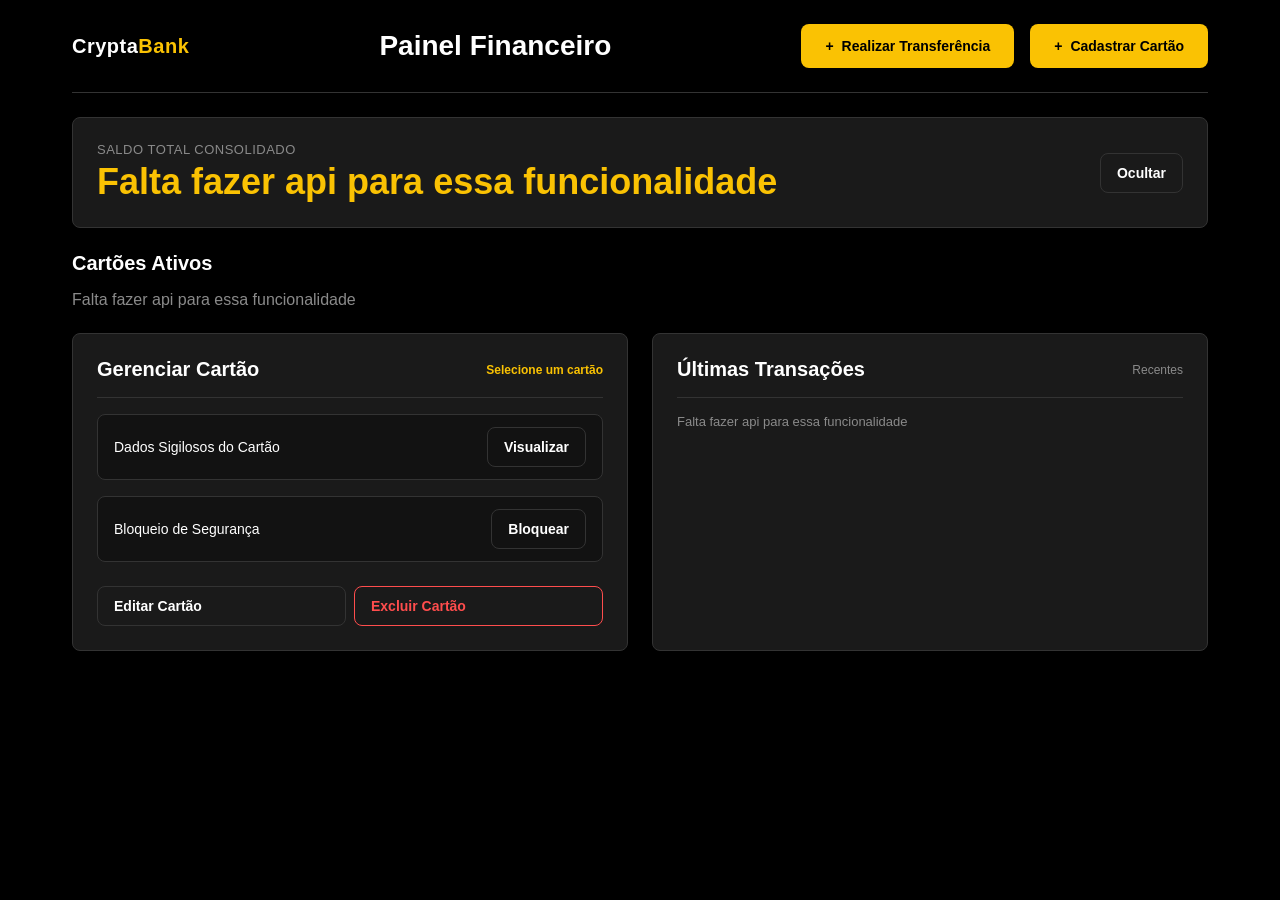
==== web/app/templates/dashboard.html @ 97ea6d3f "updates estruturais" ====
<!DOCTYPE html>
<html lang="pt-BR">
<head>
  <meta charset="UTF-8">
  <meta name="viewport" content="width=device-width, initial-scale=1.0">
  <title>CryptaBank — Painel de Cartões</title>
  <style>
    /* ==========================================================================
        1. COLOR TOKENS & VARIABLES (CryptaBank Design System)
       ========================================================================== */
    :root {
      --solar-gold: #fac203;
      --solar-gold-hover: #e0ac02;
      --obsidian: #000000;
      --ivory-sand: #fff4ec;
      --horizon-blue: #e8f1ff;
      --white: #ffffff;
      
      --gray-900: #1a1a1a;
      --gray-800: #242424;
      --gray-700: #333333;
      --gray-600: #4d4d4d;
      --gray-400: #8a8a8a;
      --input-bg: #121212;

      --font-body: 'Inter', -apple-system, BlinkMacSystemFont, "Segoe UI", Roboto, sans-serif;

      --space-1: 8px;
      --space-2: 16px;
      --space-3: 24px;
      --space-4: 32px;
      --space-5: 40px;

      --radius: 8px;
      --radius-sm: 4px;
      
      --transition: background-color .15s ease, color .15s ease, border-color .15s ease, transform .1s ease;
    }

    /* ==========================================================================
        2. RESET & BASE STYLES
       ========================================================================== */
    * {
      box-sizing: border-box;
      margin: 0;
      padding: 0;
    }

    body {
      background-color: var(--obsidian);
      color: var(--white);
      font-family: var(--font-body);
      -webkit-font-smoothing: antialiased;
      display: flex;
      min-height: 100vh;
      overflow-x: hidden;
      justify-content: center;
    }

    button, input, select {
      font-family: inherit;
    }

    a {
      text-decoration: none;
      color: inherit;
    }

    :focus-visible {
      outline: 2px solid var(--solar-gold);
      outline-offset: 3px;
    }

    /* ==========================================================================
        3. APP LAYOUT
       ========================================================================== */
    .app-container {
      display: flex;
      width: 100%;
      max-width: 1200px;
      min-height: 100vh;
    }

    /* ==========================================================================
        4. MAIN CONTENT AREA
       ========================================================================== */
    .main-content {
      flex: 1;
      padding: var(--space-3) var(--space-4);
      display: flex;
      flex-direction: column;
      gap: var(--space-3);
      width: 100%;
      margin: 0 auto;
    }

    /* Top Bar */
    .top-bar {
      display: flex;
      justify-content: space-between;
      align-items: center;
      flex-wrap: wrap;
      gap: var(--space-2);
      border-bottom: 1px solid var(--gray-700);
      padding-bottom: var(--space-3);
    }

    .brand {
      font-size: 20px;
      font-weight: 700;
      color: var(--white);
      letter-spacing: 0.5px;
    }

    .brand span {
      color: var(--solar-gold);
    }

    .page-title h1 {
      font-size: 28px;
      font-weight: 700;
    }

    .search-actions {
      display: flex;
      align-items: center;
      gap: var(--space-2);
      flex-wrap: wrap;
    }

    /* Primary Button Token */
    .btn-primary {
      background-color: var(--solar-gold);
      color: var(--obsidian);
      border: none;
      border-radius: var(--radius);
      min-height: 44px;
      padding: 0 var(--space-3);
      font-weight: 700;
      font-size: 14px;
      cursor: pointer;
      display: inline-flex;
      align-items: center;
      gap: var(--space-1);
      transition: var(--transition);
    }

    .btn-primary:hover {
      background-color: var(--solar-gold-hover);
    }

    .btn-primary:active {
      transform: translateY(1px);
    }

    .btn-secondary {
      background-color: transparent;
      border: 1px solid var(--gray-700);
      color: var(--white);
      border-radius: var(--radius);
      min-height: 40px;
      padding: 0 var(--space-2);
      font-size: 14px;
      font-weight: 600;
      cursor: pointer;
      transition: var(--transition);
      display: inline-flex;
      align-items: center;
      gap: var(--space-1);
    }

    .btn-secondary:hover {
      border-color: var(--solar-gold);
      color: var(--solar-gold);
    }

    /* Total Balance Banner */
    .balance-banner {
      background-color: var(--gray-900);
      border: 1px solid var(--gray-700);
      border-radius: var(--radius);
      padding: var(--space-3);
      display: flex;
      justify-content: space-between;
      align-items: center;
    }

    .balance-label {
      color: var(--gray-400);
      font-size: 13px;
      text-transform: uppercase;
      letter-spacing: 0.5px;
      margin-bottom: 4px;
    }

    .balance-amount {
      font-size: 36px;
      font-weight: 700;
      color: var(--solar-gold);
    }

    /* ==========================================================================
        5. CARDS GRID
       ========================================================================== */
    .cards-section-header {
      display: flex;
      justify-content: space-between;
      align-items: center;
    }

    .section-title {
      font-size: 20px;
      font-weight: 600;
    }

    .cards-grid {
      display: grid;
      grid-template-columns: repeat(auto-fill, minmax(280px, 1fr));
      gap: var(--space-2);
    }

    .bank-card {
      background: linear-gradient(135deg, #242424 0%, #121212 100%);
      border: 1px solid var(--gray-700);
      border-radius: var(--radius);
      padding: var(--space-3);
      height: 170px;
      display: flex;
      flex-direction: column;
      justify-content: space-between;
      cursor: pointer;
      position: relative;
      transition: var(--transition);
    }

    .bank-card:hover {
      border-color: var(--solar-gold);
      transform: translateY(-2px);
    }

    .bank-card.active-card {
      border: 2px solid var(--solar-gold);
      background: linear-gradient(135deg, #2a2410 0%, #1a1a1a 100%);
    }

    .card-top {
      display: flex;
      justify-content: space-between;
      align-items: center;
    }

    .card-brand {
      font-weight: 800;
      font-style: italic;
      font-size: 18px;
      letter-spacing: 1px;
    }

    .card-chip {
      width: 32px;
      height: 24px;
      background-color: var(--solar-gold);
      border-radius: 4px;
      opacity: 0.8;
    }

    .card-number {
      font-size: 16px;
      letter-spacing: 2px;
      font-family: monospace;
      color: var(--ivory-sand);
    }

    .card-bottom {
      display: flex;
      justify-content: space-between;
      align-items: flex-end;
    }

    .card-holder {
      font-size: 13px;
      color: var(--white);
      font-weight: 600;
      text-transform: uppercase;
    }

    .card-expiry {
      font-size: 12px;
      color: var(--gray-400);
    }

    /* ==========================================================================
        6. DASHBOARD PANELS
       ========================================================================== */
    .dashboard-grid {
      display: grid;
      grid-template-columns: 1fr 1fr;
      gap: var(--space-3);
    }

    .panel {
      background-color: var(--gray-900);
      border: 1px solid var(--gray-700);
      border-radius: var(--radius);
      padding: var(--space-3);
      display: flex;
      flex-direction: column;
      gap: var(--space-2);
    }

    .panel-header {
      display: flex;
      justify-content: space-between;
      align-items: center;
      border-bottom: 1px solid var(--gray-700);
      padding-bottom: var(--space-2);
    }

    .manage-item {
      display: flex;
      align-items: center;
      justify-content: space-between;
      padding: 12px var(--space-2);
      border-radius: var(--radius);
      background-color: var(--input-bg);
      border: 1px solid var(--gray-700);
      transition: var(--transition);
    }

    .manage-item:hover {
      border-color: var(--gray-600);
    }

    .manage-item-info {
      display: flex;
      align-items: center;
      gap: var(--space-2);
      font-size: 14px;
      font-weight: 500;
    }

    .manage-actions-row {
      display: flex;
      gap: var(--space-1);
      margin-top: var(--space-1);
    }

    /* Transactions List */
    .transaction-list {
      display: flex;
      flex-direction: column;
      gap: var(--space-2);
    }

    .transaction-item {
      display: flex;
      justify-content: space-between;
      align-items: center;
      padding: 8px 0;
      border-bottom: 1px solid var(--gray-800);
    }

    .transaction-item:last-child {
      border-bottom: none;
    }

    .tx-details {
      display: flex;
      align-items: center;
      gap: var(--space-2);
    }

    .tx-name {
      font-size: 14px;
      font-weight: 600;
    }

    .tx-date {
      font-size: 12px;
      color: var(--gray-400);
    }

    .tx-amount {
      font-size: 14px;
      font-weight: 700;
    }

    /* ==========================================================================
        7. MODALS
       ========================================================================== */
    .modal-overlay {
      position: fixed;
      top: 0;
      left: 0;
      width: 100vw;
      height: 100vh;
      background-color: rgba(0, 0, 0, 0.8);
      display: none;
      place-items: center;
      z-index: 1000;
      padding: var(--space-2);
    }

    .modal-overlay.active {
      display: grid;
    }

    .modal {
      background-color: var(--gray-900);
      border: 1px solid var(--gray-700);
      border-radius: var(--radius);
      width: 100%;
      max-width: 480px;
      padding: var(--space-3);
      display: flex;
      flex-direction: column;
      gap: var(--space-3);
    }

    .modal-header {
      display: flex;
      justify-content: space-between;
      align-items: center;
    }

    .close-btn {
      background: none;
      border: none;
      color: var(--gray-400);
      font-size: 20px;
      cursor: pointer;
    }

    .close-btn:hover {
      color: var(--white);
    }

    .form-group {
      display: flex;
      flex-direction: column;
      gap: var(--space-1);
    }

    .form-group label {
      font-size: 13px;
      color: var(--gray-400);
    }

    .form-input {
      background-color: var(--input-bg);
      border: 1px solid var(--gray-700);
      border-radius: var(--radius);
      min-height: 44px;
      padding: 0 var(--space-2);
      color: var(--white);
      font-size: 14px;
    }

    .card-data-box {
      background-color: var(--input-bg);
      border: 1px dashed var(--gray-700);
      padding: var(--space-2);
      border-radius: var(--radius);
      display: flex;
      flex-direction: column;
      gap: 8px;
    }

    .data-row {
      display: flex;
      justify-content: space-between;
      font-size: 14px;
    }

    .data-label {
      color: var(--gray-400);
    }

    .data-value {
      font-weight: 600;
      font-family: monospace;
    }

    /* ==========================================================================
        8. RESPONSIVE DESIGN
       ========================================================================== */
    @media (max-width: 900px) {
      .dashboard-grid {
        grid-template-columns: 1fr;
      }
    }
  </style>
</head>
<body>

  <div class="app-container">
    <main class="main-content">
      
      <!-- TOP BAR -->
      <header class="top-bar">
        <div class="brand">
          Crypta<span>Bank</span>
        </div>
        <div class="page-title">
          <h1>Painel Financeiro</h1>
        </div>
        
        <div class="search-actions">
          <button class="btn-primary" onclick="openModal('transferModal')">
            <span>+</span> Realizar Transferência
          </button>
          <button class="btn-primary" onclick="openModal('addModal')">
            <span>+</span> Cadastrar Cartão
          </button>
        </div>
      </header>

      <!-- SALDO EM GRANDE DESTAQUE -->
      <section class="balance-banner">
        <div>
          <div class="balance-label">Saldo Total Consolidado</div>
          <div class="balance-amount" id="totalBalanceDisplay">Carregando...</div>
        </div>
        <button class="btn-secondary" onclick="toggleBalanceHide()" id="hideBtn">
          Ocultar
        </button>
      </section>

      <!-- LISTA DE CARTÕES -->
      <section>
        <div class="cards-section-header" style="margin-bottom: var(--space-2);">
          <h2 class="section-title">Cartões Ativos</h2>
        </div>
        <div class="cards-grid" id="cardsGrid">
          <!-- Renderizado via API real -->
        </div>
      </section>

      <!-- GERENCIAMENTO & TRANSAÇÕES -->
      <section class="dashboard-grid">
        
        <!-- PAINEL 1: Gerenciamento do Cartão Selecionado -->
        <div class="panel">
          <div class="panel-header">
            <h2 class="section-title">Gerenciar Cartão</h2>
            <span id="selectedCardLabel" style="font-size: 12px; color: var(--solar-gold); font-weight: 600;">Selecione um cartão</span>
          </div>

          <div class="manage-item">
            <div class="manage-item-info">
              <span>Dados Sigilosos do Cartão</span>
            </div>
            <button class="btn-secondary" onclick="openDetailsModal()">Visualizar</button>
          </div>

          <div class="manage-item">
            <div class="manage-item-info">
              <span>Bloqueio de Segurança</span>
            </div>
            <button class="btn-secondary" onclick="toggleBlockSelectedCard()" id="blockBtn">Bloquear</button>
          </div>

          <div class="manage-actions-row">
            <button class="btn-secondary" style="flex: 1;" onclick="openEditModal()">Editar Cartão</button>
            <button class="btn-secondary" style="flex: 1; border-color: #ff4d4d; color: #ff4d4d;" onclick="deleteSelectedCard()">Excluir Cartão</button>
          </div>
        </div>

        <!-- PAINEL 2: Histórico de Transações -->
        <div class="panel">
          <div class="panel-header">
            <h2 class="section-title">Últimas Transações</h2>
            <span style="font-size: 12px; color: var(--gray-400);">Recentes</span>
          </div>

          <div class="transaction-list" id="transactionList">
            <!-- Renderizado via API real -->
          </div>
        </div>

      </section>

    </main>
  </div>

  <!-- ==========================================================================
       MODAIS 
       ========================================================================== -->

  <!-- MODAL TRANSFERÊNCIA -->
  <div class="modal-overlay" id="transferModal">
    <div class="modal">
      <div class="modal-header">
        <h3>Nova Transferência</h3>
        <button class="close-btn" onclick="closeModal('transferModal')">&times;</button>
      </div>
      <form id="transferForm" onsubmit="handleTransfer(event)">
        <div class="form-group" style="margin-bottom: 12px;">
          <label>Chave Pix / Conta de Destino</label>
          <input type="text" id="transferDest" class="form-input" required placeholder="CPF, E-mail ou Chave">
        </div>
        <div class="form-group" style="margin-bottom: 20px;">
          <label>Valor da Transferência (R$)</label>
          <input type="number" step="0.01" id="transferValue" class="form-input" required placeholder="0.00">
        </div>
        <button type="submit" class="btn-primary" style="width: 100%; justify-content: center;">Enviar Transferência</button>
      </form>
    </div>
  </div>

  <!-- MODAL CADASTRAR CARTÃO (Simplificado) -->
  <div class="modal-overlay" id="addModal">
    <div class="modal">
      <div class="modal-header">
        <h3>Cadastrar Novo Cartão</h3>
        <button class="close-btn" onclick="closeModal('addModal')">&times;</button>
      </div>
      <form id="addCardForm" onsubmit="handleAddCard(event)">
        <div class="form-group" style="margin-bottom: 12px;">
          <label>Nome no Cartão</label>
          <input type="text" class="form-input" id="addHolder" required placeholder="Ex: NOME COMPLETO">
        </div>
        <div class="form-group" style="margin-bottom: 20px;">
          <label>Confirmação por Senha</label>
          <input type="password" class="form-input" id="addPassword" required placeholder="Insira sua senha de 6 dígitos">
        </div>
        <button type="submit" class="btn-primary" style="width: 100%; justify-content: center;">Cadastrar Cartão</button>
      </form>
    </div>
  </div>

  <!-- MODAL EDITAR CARTÃO (Sem bandeira) -->
  <div class="modal-overlay" id="editModal">
    <div class="modal">
      <div class="modal-header">
        <h3>Editar Cartão</h3>
        <button class="close-btn" onclick="closeModal('editModal')">&times;</button>
      </div>
      <form id="editCardForm" onsubmit="handleEditCard(event)">
        <div class="form-group" style="margin-bottom: 12px;">
          <label>Nome no Cartão</label>
          <input type="text" class="form-input" id="editHolder" required>
        </div>
        <button type="submit" class="btn-primary" style="width: 100%; justify-content: center;">Atualizar Alterações</button>
      </form>
    </div>
  </div>

  <!-- MODAL VER DADOS DO CARTÃO -->
  <div class="modal-overlay" id="detailsModal">
    <div class="modal">
      <div class="modal-header">
        <h3>Dados do Cartão</h3>
        <button class="close-btn" onclick="closeModal('detailsModal')">&times;</button>
      </div>
      <div class="card-data-box">
        <div class="data-row">
          <span class="data-label">Titular:</span>
          <span class="data-value" id="detailHolder">-</span>
        </div>
        <div class="data-row">
          <span class="data-label">Número do Cartão:</span>
          <span class="data-value" id="detailNumber">**** **** **** ****</span>
        </div>
        <div class="data-row">
          <span class="data-label">Validade:</span>
          <span class="data-value" id="detailExpiry">--/--</span>
        </div>
        <div class="data-row">
          <span class="data-label">Código CVV:</span>
          <span class="data-value" id="detailCvv">***</span>
        </div>
        <div class="data-row">
          <span class="data-label">Status:</span>
          <span class="data-value" id="detailStatus" style="color: #4cd964;">Ativo</span>
        </div>
      </div>
      <button class="btn-secondary" onclick="fetchSensitiveData()" id="toggleDataBtn" style="justify-content: center;">
        Revelar Dados
      </button>
    </div>
  </div>

  <!-- ==========================================================================
       JAVASCRIPT / CHAMADAS DE API REAIS
       ========================================================================== -->
  <script>
    let cards = [];
    let transactions = [];
    let accountData = {};
    let selectedCardId = null;
    let hideBalance = false;
    let revealSensitive = false;

    // Configuração base da API (Substituir pela URL do backend real)
    const API_BASE_URL = "/api";

    document.addEventListener("DOMContentLoaded", () => {
      loadAllAppData();
    });

    // Chamadas de API Gerais para carregar o painel
    async function loadAllAppData() {
      try {
        await Promise.all([
          fetchCards(),
          fetchBalance(),
          fetchTransactions()
        ]);
      } catch (error) {
        console.error("Erro ao conectar com a API:", error);
      }
    }

    async function fetchCards() {
      try {
        const response = await fetch(`${API_BASE_URL}/cards`);
        if (!response.ok) throw new Error("Falha ao buscar cartões");
        cards = await response.json();
        if (cards.length > 0 && !selectedCardId) {
          selectedCardId = cards[0].id;
        }
        renderCards();
        updateDashboardInfo();
      } catch (error) {
        document.getElementById("cardsGrid").innerHTML = `<p style="color: var(--gray-400);">Falta fazer api para essa funcionalidade</p>`;
      }
    }

    async function fetchBalance() {
      try {
        const response = await fetch(`${API_BASE_URL}/balance`);
        if (!response.ok) throw new Error("Falha ao buscar saldo");
        const data = await response.json();
        accountData.totalBalance = data.balance;
        calculateTotalBalance();
      } catch (error) {
        document.getElementById("totalBalanceDisplay").innerText = "Falta fazer api para essa funcionalidade";
      }
    }

    async function fetchTransactions() {
      try {
        const response = await fetch(`${API_BASE_URL}/transactions`);
        if (!response.ok) throw new Error("Falha ao buscar histórico");
        transactions = await response.json();
        renderTransactions();
      } catch (error) {
        document.getElementById("transactionList").innerHTML = `<p style="color: var(--gray-400); font-size: 13px;">Falta fazer api para essa funcionalidade</p>`;
      }
    }

    function formatCurrency(value) {
      if (isNaN(value)) return value;
      return Number(value).toLocaleString('pt-BR', { style: 'currency', currency: 'BRL' });
    }

    function renderCards() {
      const grid = document.getElementById("cardsGrid");
      grid.innerHTML = "";

      cards.forEach(card => {
        const isSelected = card.id === selectedCardId;
        const formattedNum = "**** " + (card.number ? card.number.slice(-4) : "0000");
        
        const cardEl = document.createElement("div");
        cardEl.className = `bank-card ${isSelected ? 'active-card' : ''}`;
        cardEl.onclick = () => selectCard(card.id);

        cardEl.innerHTML = `
          <div class="card-top">
            <span class="card-brand">${card.brand || 'Crypta'}</span>
            <div class="card-chip"></div>
          </div>
          <div class="card-number">${formattedNum}</div>
          <div class="card-bottom">
            <div>
              <div class="card-holder">${card.holder}</div>
              <div class="card-expiry">VAL: ${card.expiry || '--/--'} ${card.blocked ? '(BLOQUEADO)' : ''}</div>
            </div>
            <div style="text-align: right;">
              <div style="font-size: 11px; color: var(--gray-400);">Saldo</div>
              <div style="font-size: 14px; font-weight: 700; color: var(--solar-gold);">
                ${formatCurrency(card.balance || 0)}
              </div>
            </div>
          </div>
        `;
        grid.appendChild(cardEl);
      });
    }

    function selectCard(id) {
      selectedCardId = id;
      renderCards();
      updateDashboardInfo();
    }

    function updateDashboardInfo() {
      const card = cards.find(c => c.id === selectedCardId);
      const label = document.getElementById("selectedCardLabel");
      const blockBtn = document.getElementById("blockBtn");

      if (card) {
        label.innerText = `${card.brand || 'Cartão'} (final ${card.number ? card.number.slice(-4) : ''})`;
        blockBtn.innerText = card.blocked ? "Desbloquear" : "Bloquear";
      } else {
        label.innerText = "Nenhum cartão selecionado";
      }
    }

    function calculateTotalBalance() {
      const display = document.getElementById("totalBalanceDisplay");
      if (hideBalance) {
        display.innerText = "R$ ••••••••";
      } else {
        const total = cards.reduce((acc, c) => acc + (c.balance || 0), 0);
        display.innerText = formatCurrency(accountData.totalBalance !== undefined ? accountData.totalBalance : total);
      }
    }

    function toggleBalanceHide() {
      hideBalance = !hideBalance;
      document.getElementById("hideBtn").innerText = hideBalance ? "Mostrar" : "Ocultar";
      calculateTotalBalance();
    }

    function renderTransactions() {
      const list = document.getElementById("transactionList");
      list.innerHTML = "";

      transactions.forEach(tx => {
        const item = document.createElement("div");
        item.className = "transaction-item";
        item.innerHTML = `
          <div class="tx-details">
            <div>
              <div class="tx-name">${tx.name}</div>
              <div class="tx-date">${tx.date}</div>
            </div>
          </div>
          <div class="tx-amount" style="color: ${tx.amount && tx.amount.includes('+') ? '#4cd964' : 'inherit'}">${tx.amount}</div>
        `;
        list.appendChild(item);
      });
    }

    // Modal Control Utils
    function openModal(modalId) {
      document.getElementById(modalId).classList.add('active');
    }

    function closeModal(modalId) {
      document.getElementById(modalId).classList.remove('active');
    }

    // API: Realizar Transferência
    async function handleTransfer(event) {
      event.preventDefault();
      const destination = document.getElementById("transferDest").value;
      const value = document.getElementById("transferValue").value;

      try {
        const response = await fetch(`${API_BASE_URL}/transfers`, {
          method: 'POST',
          headers: { 'Content-Type': 'application/json' },
          body: JSON.stringify({ destination, value })
        });
        
        if (!response.ok) throw new Error("Erro na transferência");
        
        alert("Transferência realizada com sucesso!");
        closeModal('transferModal');
        document.getElementById('transferForm').reset();
        loadAllAppData();
      } catch (error) {
        alert("Falta fazer api para essa funcionalidade");
      }
    }

    // API: Cadastrar Cartão (Somente Nome e Senha)
    async function handleAddCard(event) {
      event.preventDefault();
      const holder = document.getElementById("addHolder").value.toUpperCase();
      const password = document.getElementById("addPassword").value;

      try {
        const response = await fetch(`${API_BASE_URL}/cards`, {
          method: 'POST',
          headers: { 'Content-Type': 'application/json' },
          body: JSON.stringify({ holder, password })
        });

        if (!response.ok) throw new Error("Erro ao cadastrar");
        
        alert("Cartão cadastrado com sucesso!");
        closeModal("addModal");
        document.getElementById("addCardForm").reset();
        fetchCards();
      } catch (error) {
        alert("Falta fazer api para essa funcionalidade");
      }
    }

    // API: Abrir Modal de Edição
    function openEditModal() {
      const card = cards.find(c => c.id === selectedCardId);
      if (!card) return alert("Selecione um cartão para editar.");
      document.getElementById("editHolder").value = card.holder;
      openModal("editModal");
    }

    // API: Alterar Cartão
    async function handleEditCard(event) {
      event.preventDefault();
      const holder = document.getElementById("editHolder").value.toUpperCase();

      try {
        const response = await fetch(`${API_BASE_URL}/cards/${selectedCardId}`, {
          method: 'PUT',
          headers: { 'Content-Type': 'application/json' },
          body: JSON.stringify({ holder })
        });

        if (!response.ok) throw new Error("Erro ao editar");

        alert("Cartão atualizado com sucesso!");
        closeModal("editModal");
        fetchCards();
      } catch (error) {
        alert("Falta fazer api para essa funcionalidade");
      }
    }

    // API: Excluir Cartão
    async function deleteSelectedCard() {
      if (!selectedCardId) return alert("Selecione um cartão.");
      if (!confirm("Tem certeza que deseja excluir este cartão?")) return;

      try {
        const response = await fetch(`${API_BASE_URL}/cards/${selectedCardId}`, {
          method: 'DELETE'
        });

        if (!response.ok) throw new Error("Erro ao excluir");

        alert("Cartão excluído com sucesso!");
        fetchCards();
      } catch (error) {
        alert("Falta fazer api para essa funcionalidade");
      }
    }

    // API: Bloquear / Desbloquear Cartão
    async function toggleBlockSelectedCard() {
      const card = cards.find(c => c.id === selectedCardId);
      if (!card) return;

      try {
        const response = await fetch(`${API_BASE_URL}/cards/${selectedCardId}/block`, {
          method: 'PATCH',
          headers: { 'Content-Type': 'application/json' },
          body: JSON.stringify({ blocked: !card.blocked })
        });

        if (!response.ok) throw new Error("Erro ao alterar bloqueio");

        card.blocked = !card.blocked;
        renderCards();
        updateDashboardInfo();
      } catch (error) {
        alert("Falta fazer api para essa funcionalidade");
      }
    }

    // API: Visualizar Dados Sigilosos
    function openDetailsModal() {
      const card = cards.find(c => c.id === selectedCardId);
      if (!card) return;

      revealSensitive = false;
      document.getElementById("detailHolder").innerText = card.holder;
      document.getElementById("detailExpiry").innerText = card.expiry || '--/--';
      document.getElementById("detailNumber").innerText = "**** **** **** " + (card.number ? card.number.slice(-4) : "0000");
      document.getElementById("detailCvv").innerText = "***";
      document.getElementById("toggleDataBtn").innerText = "Revelar Dados";
      
      openModal("detailsModal");
    }

    async function fetchSensitiveData() {
      if (revealSensitive) {
        revealSensitive = false;
        const card = cards.find(c => c.id === selectedCardId);
        document.getElementById("detailNumber").innerText = "**** **** **** " + (card.number ? card.number.slice(-4) : "0000");
        document.getElementById("detailCvv").innerText = "***";
        document.getElementById("toggleDataBtn").innerText = "Revelar Dados";
        return;
      }

      try {
        const response = await fetch(`${API_BASE_URL}/cards/${selectedCardId}/sensitive`);
        if (!response.ok) throw new Error("Erro ao buscar dados sigilosos");
        const sensitiveData = await response.json();

        revealSensitive = true;
        document.getElementById("detailNumber").innerText = sensitiveData.number;
        document.getElementById("detailCvv").innerText = sensitiveData.cvv;
        document.getElementById("toggleDataBtn").innerText = "Ocultar Dados";
      } catch (error) {
        alert("Falta fazer api para essa funcionalidade");
      }
    }
  </script>
</body>
</html>
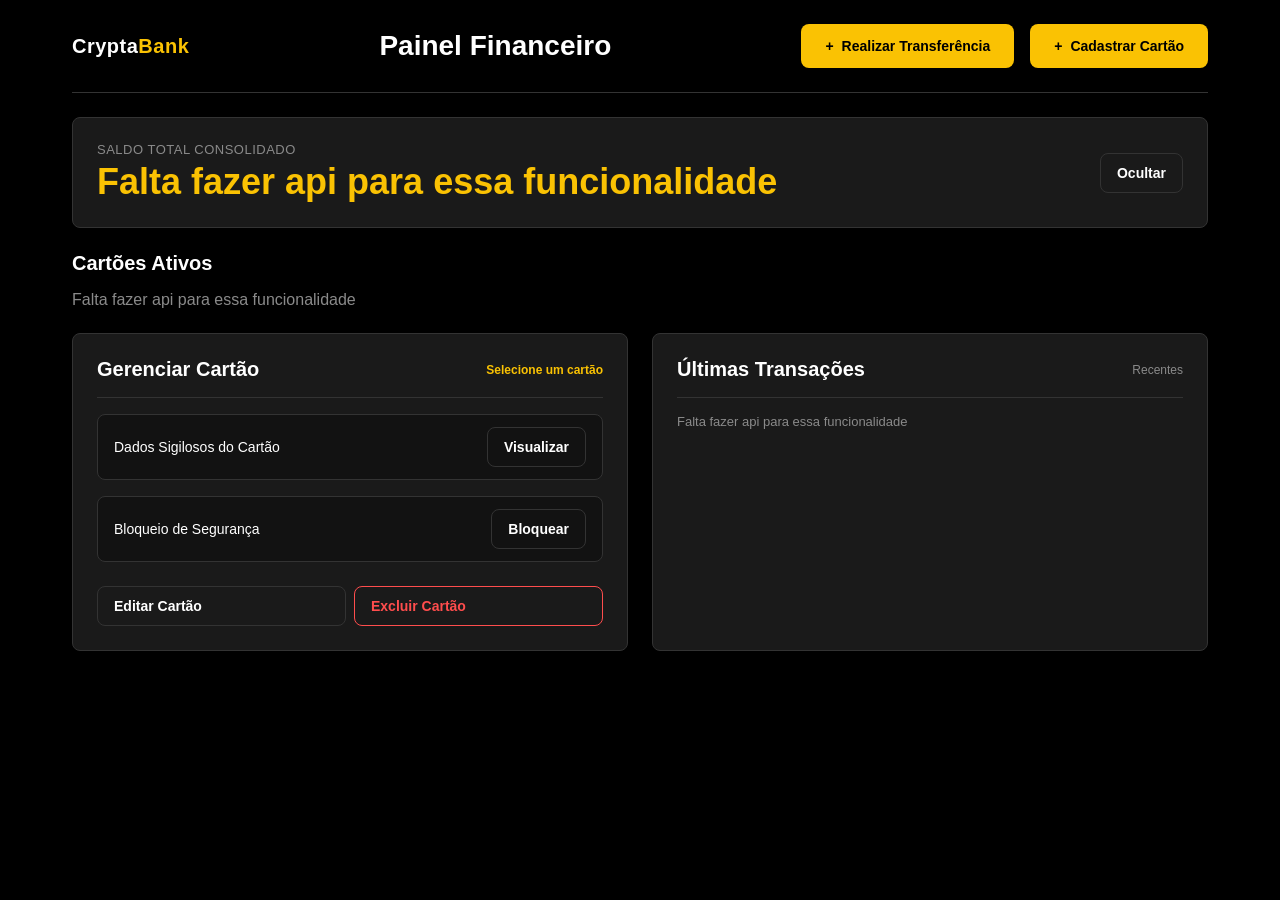
==== commit 4648cc66: "updates" ====
--- a/web/app/templates/dashboard.html
+++ b/web/app/templates/dashboard.html
@@ -716,12 +716,16 @@
       try {
         const response = await fetch(`${API_BASE_URL}/cards`);
         if (!response.ok) throw new Error("Falha ao buscar cartões");
+
         cards = await response.json();
+
         if (cards.length > 0 && !selectedCardId) {
           selectedCardId = cards[0].id;
         }
+
         renderCards();
         updateDashboardInfo();
+
       } catch (error) {
         document.getElementById("cardsGrid").innerHTML = `<p style="color: var(--gray-400);">Falta fazer api para essa funcionalidade</p>`;
       }
@@ -732,7 +736,7 @@
         const response = await fetch(`${API_BASE_URL}/balance`);
         if (!response.ok) throw new Error("Falha ao buscar saldo");
         const data = await response.json();
-        accountData.totalBalance = data.balance;
+        accountData.totalBalance = data.data;
         calculateTotalBalance();
       } catch (error) {
         document.getElementById("totalBalanceDisplay").innerText = "Falta fazer api para essa funcionalidade";
@@ -759,7 +763,7 @@
       const grid = document.getElementById("cardsGrid");
       grid.innerHTML = "";
 
-      cards.forEach(card => {
+      for (card of cards) {
         const isSelected = card.id === selectedCardId;
         const formattedNum = "**** " + (card.number ? card.number.slice(-4) : "0000");
         
@@ -787,7 +791,9 @@
           </div>
         `;
         grid.appendChild(cardEl);
-      });
+      }
+
+      
     }
 
     function selectCard(id) {
@@ -832,14 +838,15 @@
       transactions.forEach(tx => {
         const item = document.createElement("div");
         item.className = "transaction-item";
+        // <div class="tx-date">${tx.date}</div>
         item.innerHTML = `
           <div class="tx-details">
             <div>
-              <div class="tx-name">${tx.name}</div>
-              <div class="tx-date">${tx.date}</div>
+              <div class="tx-name">${tx.destiny}</div>
+              <div class="tx-date">05/08/2026</div>
             </div>
           </div>
-          <div class="tx-amount" style="color: ${tx.amount && tx.amount.includes('+') ? '#4cd964' : 'inherit'}">${tx.amount}</div>
+          <div class="tx-amount" style="color: ${tx.value && tx.flow.includes('in') ? '#4cd964' : 'red'}">${formatCurrency(tx.value)}</div>
         `;
         list.appendChild(item);
       });
@@ -867,12 +874,16 @@
           body: JSON.stringify({ destination, value })
         });
         
-        if (!response.ok) throw new Error("Erro na transferência");
+        if (response.ok) {
+          alert("Transferência realizada com sucesso!");
+        } else {
+          alert("Erro na transferencia!")
+        }
         
-        alert("Transferência realizada com sucesso!");
         closeModal('transferModal');
         document.getElementById('transferForm').reset();
         loadAllAppData();
+
       } catch (error) {
         alert("Falta fazer api para essa funcionalidade");
       }
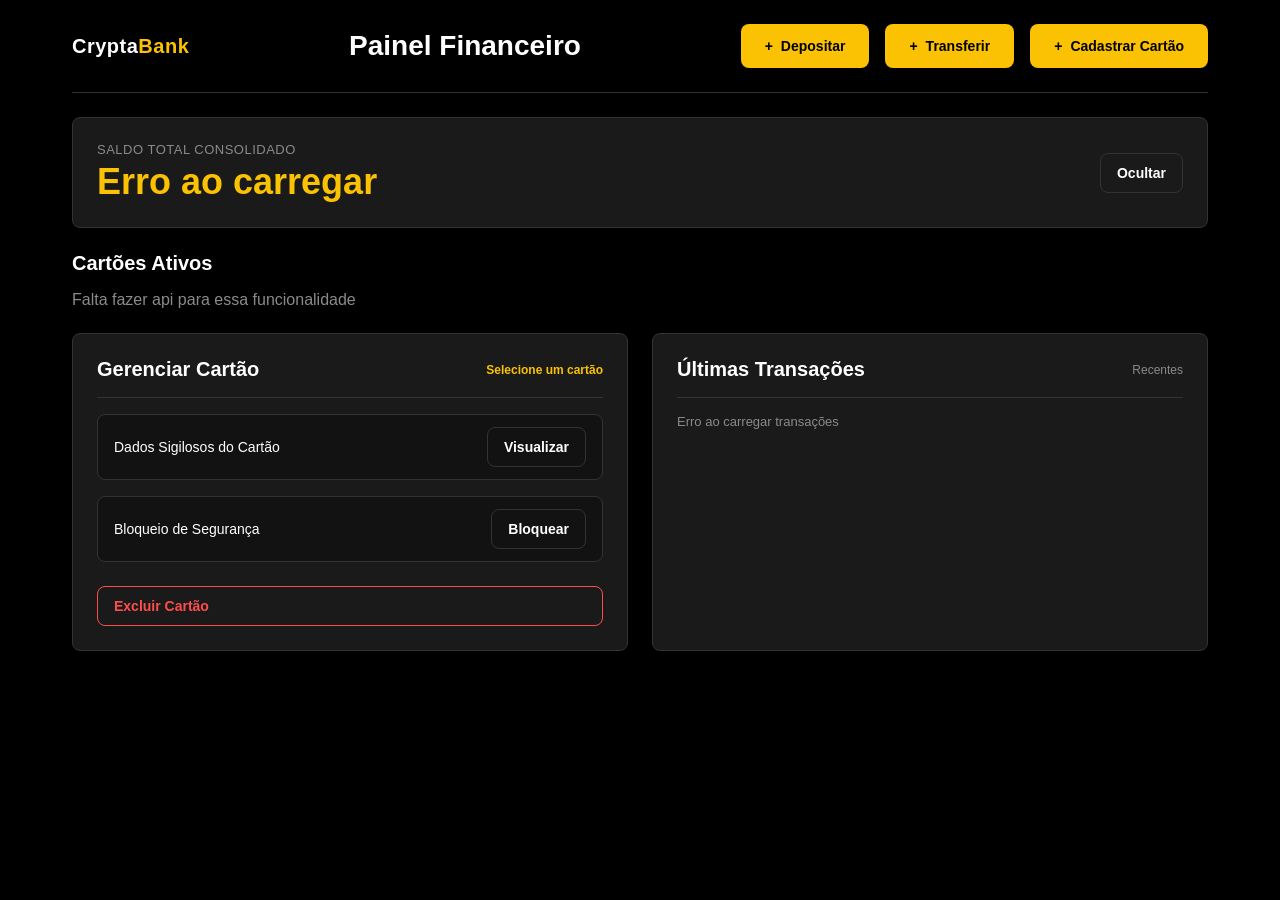
==== commit d919840e: "updt" ====
--- a/web/app/templates/dashboard.html
+++ b/web/app/templates/dashboard.html
@@ -345,11 +345,29 @@
       margin-top: var(--space-1);
     }
 
-    /* Transactions List */
+    /* Transactions List & Scrollbar */
     .transaction-list {
       display: flex;
       flex-direction: column;
       gap: var(--space-2);
+      max-height: 250px; 
+      overflow-y: auto;  
+      padding-right: var(--space-1); 
+    }
+
+    .transaction-list::-webkit-scrollbar {
+      width: 6px;
+    }
+    .transaction-list::-webkit-scrollbar-track {
+      background: var(--gray-900);
+      border-radius: 4px;
+    }
+    .transaction-list::-webkit-scrollbar-thumb {
+      background: var(--gray-700);
+      border-radius: 4px;
+    }
+    .transaction-list::-webkit-scrollbar-thumb:hover {
+      background: var(--gray-600);
     }
 
     .transaction-item {
@@ -415,6 +433,8 @@
       display: flex;
       flex-direction: column;
       gap: var(--space-3);
+      max-height: 90vh;
+      overflow-y: auto;
     }
 
     .modal-header {
@@ -506,8 +526,11 @@
         </div>
         
         <div class="search-actions">
+          <button class="btn-primary" onclick="openModal('depositModal')">
+            <span>+</span> Depositar
+          </button>
           <button class="btn-primary" onclick="openModal('transferModal')">
-            <span>+</span> Realizar Transferência
+            <span>+</span> Transferir
           </button>
           <button class="btn-primary" onclick="openModal('addModal')">
             <span>+</span> Cadastrar Cartão
@@ -561,7 +584,6 @@
           </div>
 
           <div class="manage-actions-row">
-            <button class="btn-secondary" style="flex: 1;" onclick="openEditModal()">Editar Cartão</button>
             <button class="btn-secondary" style="flex: 1; border-color: #ff4d4d; color: #ff4d4d;" onclick="deleteSelectedCard()">Excluir Cartão</button>
           </div>
         </div>
@@ -584,10 +606,37 @@
   </div>
 
   <!-- ==========================================================================
-       MODAIS 
+        MODAIS 
        ========================================================================== -->
 
-  <!-- MODAL TRANSFERÊNCIA -->
+  <!-- MODAL DEPÓSITO -->
+  <div class="modal-overlay" id="depositModal">
+    <div class="modal">
+      <div class="modal-header">
+        <h3>Depositar Dinheiro</h3>
+        <button class="close-btn" onclick="closeModal('depositModal')">&times;</button>
+      </div>
+      <form id="depositForm" onsubmit="handleDeposit(event)">
+        <div class="form-group" style="margin-bottom: 12px;">
+          <label>Selecione o Cartão Destino</label>
+          <select id="depositCardId" class="form-input" required>
+            <!-- Preenchido dinamicamente via JS -->
+          </select>
+        </div>
+        <div class="form-group" style="margin-bottom: 12px;">
+          <label>Valor do Depósito (R$)</label>
+          <input type="number" step="0.01" id="depositValue" class="form-input" required placeholder="0.00">
+        </div>
+        <div class="form-group" style="margin-bottom: 20px;">
+          <label>Senha de Confirmação (6 dígitos)</label>
+          <input type="password" id="depositPassword" class="form-input" required placeholder="Insira sua senha">
+        </div>
+        <button type="submit" class="btn-primary" style="width: 100%; justify-content: center;">Efetuar Depósito</button>
+      </form>
+    </div>
+  </div>
+
+  <!-- MODAL TRANSFERÊNCIA (Atualizado com dados do cartão) -->
   <div class="modal-overlay" id="transferModal">
     <div class="modal">
       <div class="modal-header">
@@ -599,16 +648,28 @@
           <label>Chave Pix / Conta de Destino</label>
           <input type="text" id="transferDest" class="form-input" required placeholder="CPF, E-mail ou Chave">
         </div>
-        <div class="form-group" style="margin-bottom: 20px;">
+        <div class="form-group" style="margin-bottom: 12px;">
           <label>Valor da Transferência (R$)</label>
           <input type="number" step="0.01" id="transferValue" class="form-input" required placeholder="0.00">
+        </div>
+        <div class="form-group" style="margin-bottom: 12px;">
+          <label>Número do Cartão Utilizado</label>
+          <input type="text" id="transferCardNumber" class="form-input" required placeholder="0000 0000 0000 0000">
+        </div>
+        <div class="form-group" style="margin-bottom: 12px;">
+          <label>Código CVV</label>
+          <input type="password" maxlength="4" id="transferCardCvv" class="form-input" required placeholder="123">
+        </div>
+        <div class="form-group" style="margin-bottom: 20px;">
+          <label>Senha do Cartão</label>
+          <input type="password" id="transferCardPassword" class="form-input" required placeholder="Senha de 6 dígitos">
         </div>
         <button type="submit" class="btn-primary" style="width: 100%; justify-content: center;">Enviar Transferência</button>
       </form>
     </div>
   </div>
 
-  <!-- MODAL CADASTRAR CARTÃO (Simplificado) -->
+  <!-- MODAL CADASTRAR CARTÃO -->
   <div class="modal-overlay" id="addModal">
     <div class="modal">
       <div class="modal-header">
@@ -625,23 +686,6 @@
           <input type="password" class="form-input" id="addPassword" required placeholder="Insira sua senha de 6 dígitos">
         </div>
         <button type="submit" class="btn-primary" style="width: 100%; justify-content: center;">Cadastrar Cartão</button>
-      </form>
-    </div>
-  </div>
-
-  <!-- MODAL EDITAR CARTÃO (Sem bandeira) -->
-  <div class="modal-overlay" id="editModal">
-    <div class="modal">
-      <div class="modal-header">
-        <h3>Editar Cartão</h3>
-        <button class="close-btn" onclick="closeModal('editModal')">&times;</button>
-      </div>
-      <form id="editCardForm" onsubmit="handleEditCard(event)">
-        <div class="form-group" style="margin-bottom: 12px;">
-          <label>Nome no Cartão</label>
-          <input type="text" class="form-input" id="editHolder" required>
-        </div>
-        <button type="submit" class="btn-primary" style="width: 100%; justify-content: center;">Atualizar Alterações</button>
       </form>
     </div>
   </div>
@@ -675,14 +719,14 @@
           <span class="data-value" id="detailStatus" style="color: #4cd964;">Ativo</span>
         </div>
       </div>
-      <button class="btn-secondary" onclick="fetchSensitiveData()" id="toggleDataBtn" style="justify-content: center;">
+      <button class="btn-secondary" onclick="toggleSensitiveData()" id="toggleDataBtn" style="justify-content: center;">
         Revelar Dados
       </button>
     </div>
   </div>
 
   <!-- ==========================================================================
-       JAVASCRIPT / CHAMADAS DE API REAIS
+        JAVASCRIPT / CHAMADAS DE API REAIS
        ========================================================================== -->
   <script>
     let cards = [];
@@ -692,14 +736,12 @@
     let hideBalance = false;
     let revealSensitive = false;
 
-    // Configuração base da API (Substituir pela URL do backend real)
     const API_BASE_URL = "/api";
 
     document.addEventListener("DOMContentLoaded", () => {
       loadAllAppData();
     });
 
-    // Chamadas de API Gerais para carregar o painel
     async function loadAllAppData() {
       try {
         await Promise.all([
@@ -708,16 +750,18 @@
           fetchTransactions()
         ]);
       } catch (error) {
-        console.error("Erro ao conectar com a API:", error);
+        console.error("Erro no carregamento principal:", error);
       }
     }
 
     async function fetchCards() {
       try {
         const response = await fetch(`${API_BASE_URL}/cards`);
-        if (!response.ok) throw new Error("Falha ao buscar cartões");
-
-        cards = await response.json();
+        if (!response.ok) throw new Error(`HTTP Erro Cartões: ${response.status}`);
+
+        const json = await response.json();
+        const cardData = json.data !== undefined ? json.data : json;
+        cards = Array.isArray(cardData) ? cardData : [];
 
         if (cards.length > 0 && !selectedCardId) {
           selectedCardId = cards[0].id;
@@ -725,8 +769,10 @@
 
         renderCards();
         updateDashboardInfo();
+        populateDepositCardSelect();
 
       } catch (error) {
+        console.error("Erro em fetchCards:", error);
         document.getElementById("cardsGrid").innerHTML = `<p style="color: var(--gray-400);">Falta fazer api para essa funcionalidade</p>`;
       }
     }
@@ -734,23 +780,31 @@
     async function fetchBalance() {
       try {
         const response = await fetch(`${API_BASE_URL}/balance`);
-        if (!response.ok) throw new Error("Falha ao buscar saldo");
-        const data = await response.json();
-        accountData.totalBalance = data.data;
+        if (!response.ok) throw new Error(`HTTP Erro Saldo: ${response.status}`);
+        
+        const json = await response.json();
+        accountData.totalBalance = json.data !== undefined ? json.data : json;
+        
         calculateTotalBalance();
       } catch (error) {
-        document.getElementById("totalBalanceDisplay").innerText = "Falta fazer api para essa funcionalidade";
+        console.error("Erro em fetchBalance:", error);
+        document.getElementById("totalBalanceDisplay").innerText = "Erro ao carregar";
       }
     }
 
     async function fetchTransactions() {
       try {
         const response = await fetch(`${API_BASE_URL}/transactions`);
-        if (!response.ok) throw new Error("Falha ao buscar histórico");
-        transactions = await response.json();
+        if (!response.ok) throw new Error(`HTTP Erro Transações: ${response.status}`);
+        
+        const json = await response.json();
+        const txData = json.data !== undefined ? json.data : json;
+        transactions = Array.isArray(txData) ? txData : [];
+        
         renderTransactions();
       } catch (error) {
-        document.getElementById("transactionList").innerHTML = `<p style="color: var(--gray-400); font-size: 13px;">Falta fazer api para essa funcionalidade</p>`;
+        console.error("Erro em fetchTransactions:", error);
+        document.getElementById("transactionList").innerHTML = `<p style="color: var(--gray-400); font-size: 13px;">Erro ao carregar transações</p>`;
       }
     }
 
@@ -763,7 +817,7 @@
       const grid = document.getElementById("cardsGrid");
       grid.innerHTML = "";
 
-      for (card of cards) {
+      for (const card of cards) {
         const isSelected = card.id === selectedCardId;
         const formattedNum = "**** " + (card.number ? card.number.slice(-4) : "0000");
         
@@ -780,7 +834,7 @@
           <div class="card-bottom">
             <div>
               <div class="card-holder">${card.holder}</div>
-              <div class="card-expiry">VAL: ${card.expiry || '--/--'} ${card.blocked ? '(BLOQUEADO)' : ''}</div>
+              <div class="card-expiry">VAL: ${card.exp || '--/--'} ${card.blocked ? '(BLOQUEADO)' : ''}</div>
             </div>
             <div style="text-align: right;">
               <div style="font-size: 11px; color: var(--gray-400);">Saldo</div>
@@ -792,8 +846,22 @@
         `;
         grid.appendChild(cardEl);
       }
-
-      
+      populateDepositCardSelect();
+    }
+
+    function populateDepositCardSelect() {
+      const select = document.getElementById("depositCardId");
+      if (!select) return;
+      select.innerHTML = "";
+      cards.forEach(card => {
+        const option = document.createElement("option");
+        option.value = card.id;
+        option.textContent = `${card.holder} - Final ${card.number ? card.number.slice(-4) : '0000'}`;
+        if (card.id === selectedCardId) {
+          option.selected = true;
+        }
+        select.appendChild(option);
+      });
     }
 
     function selectCard(id) {
@@ -820,7 +888,8 @@
       if (hideBalance) {
         display.innerText = "R$ ••••••••";
       } else {
-        const total = cards.reduce((acc, c) => acc + (c.balance || 0), 0);
+        const safeCards = Array.isArray(cards) ? cards : [];
+        const total = safeCards.reduce((acc, c) => acc + (c.balance || 0), 0);
         display.innerText = formatCurrency(accountData.totalBalance !== undefined ? accountData.totalBalance : total);
       }
     }
@@ -838,7 +907,6 @@
       transactions.forEach(tx => {
         const item = document.createElement("div");
         item.className = "transaction-item";
-        // <div class="tx-date">${tx.date}</div>
         item.innerHTML = `
           <div class="tx-details">
             <div>
@@ -846,7 +914,7 @@
               <div class="tx-date">05/08/2026</div>
             </div>
           </div>
-          <div class="tx-amount" style="color: ${tx.value && tx.flow.includes('in') ? '#4cd964' : 'red'}">${formatCurrency(tx.value)}</div>
+          <div class="tx-amount" style="color: ${tx.value && String(tx.flow).includes('in') ? '#4cd964' : 'red'}">${formatCurrency(tx.value)}</div>
         `;
         list.appendChild(item);
       });
@@ -854,6 +922,12 @@
 
     // Modal Control Utils
     function openModal(modalId) {
+      if (modalId === 'transferModal' && selectedCardId) {
+        const card = cards.find(c => c.id === selectedCardId);
+        if (card && card.number) {
+          document.getElementById("transferCardNumber").value = card.number;
+        }
+      }
       document.getElementById(modalId).classList.add('active');
     }
 
@@ -861,35 +935,64 @@
       document.getElementById(modalId).classList.remove('active');
     }
 
-    // API: Realizar Transferência
+    // Nova função de Depósito com chamada real à API
+    async function handleDeposit(event) {
+      event.preventDefault();
+      const cardId = document.getElementById("depositCardId").value;
+      const value = document.getElementById("depositValue").value;
+      const password = document.getElementById("depositPassword").value;
+
+      try {
+        const response = await fetch(`${API_BASE_URL}/deposits`, {
+          method: 'POST',
+          headers: { 'Content-Type': 'application/json' },
+          body: JSON.stringify({ cardId, value, password })
+        });
+        
+        if (response.ok) {
+          alert("Depósito realizado com sucesso!");
+        } else {
+          alert("Erro ao realizar depósito!");
+        }
+        
+        closeModal('depositModal');
+        document.getElementById('depositForm').reset();
+        loadAllAppData();
+      } catch (error) {
+        console.error("Erro no depósito:", error);
+      }
+    }
+
+    // Função de Transferência atualizada enviando dados do cartão para a API
     async function handleTransfer(event) {
       event.preventDefault();
       const destination = document.getElementById("transferDest").value;
       const value = document.getElementById("transferValue").value;
+      const cardNumber = document.getElementById("transferCardNumber").value;
+      const cvv = document.getElementById("transferCardCvv").value;
+      const password = document.getElementById("transferCardPassword").value;
 
       try {
         const response = await fetch(`${API_BASE_URL}/transfers`, {
           method: 'POST',
           headers: { 'Content-Type': 'application/json' },
-          body: JSON.stringify({ destination, value })
+          body: JSON.stringify({ destination, value, cardNumber, cvv, password })
         });
         
         if (response.ok) {
           alert("Transferência realizada com sucesso!");
         } else {
-          alert("Erro na transferencia!")
+          alert("Erro na transferência!");
         }
         
         closeModal('transferModal');
         document.getElementById('transferForm').reset();
         loadAllAppData();
-
       } catch (error) {
-        alert("Falta fazer api para essa funcionalidade");
-      }
-    }
-
-    // API: Cadastrar Cartão (Somente Nome e Senha)
+        console.error("Erro na transferência:", error);
+      }
+    }
+
     async function handleAddCard(event) {
       event.preventDefault();
       const holder = document.getElementById("addHolder").value.toUpperCase();
@@ -909,41 +1012,10 @@
         document.getElementById("addCardForm").reset();
         fetchCards();
       } catch (error) {
-        alert("Falta fazer api para essa funcionalidade");
-      }
-    }
-
-    // API: Abrir Modal de Edição
-    function openEditModal() {
-      const card = cards.find(c => c.id === selectedCardId);
-      if (!card) return alert("Selecione um cartão para editar.");
-      document.getElementById("editHolder").value = card.holder;
-      openModal("editModal");
-    }
-
-    // API: Alterar Cartão
-    async function handleEditCard(event) {
-      event.preventDefault();
-      const holder = document.getElementById("editHolder").value.toUpperCase();
-
-      try {
-        const response = await fetch(`${API_BASE_URL}/cards/${selectedCardId}`, {
-          method: 'PUT',
-          headers: { 'Content-Type': 'application/json' },
-          body: JSON.stringify({ holder })
-        });
-
-        if (!response.ok) throw new Error("Erro ao editar");
-
-        alert("Cartão atualizado com sucesso!");
-        closeModal("editModal");
-        fetchCards();
-      } catch (error) {
-        alert("Falta fazer api para essa funcionalidade");
-      }
-    }
-
-    // API: Excluir Cartão
+        console.error("Erro no cadastro de cartão:", error);
+      }
+    }
+
     async function deleteSelectedCard() {
       if (!selectedCardId) return alert("Selecione um cartão.");
       if (!confirm("Tem certeza que deseja excluir este cartão?")) return;
@@ -958,17 +1030,16 @@
         alert("Cartão excluído com sucesso!");
         fetchCards();
       } catch (error) {
-        alert("Falta fazer api para essa funcionalidade");
-      }
-    }
-
-    // API: Bloquear / Desbloquear Cartão
+        console.error("Erro na exclusão do cartão:", error);
+      }
+    }
+
     async function toggleBlockSelectedCard() {
       const card = cards.find(c => c.id === selectedCardId);
       if (!card) return;
 
       try {
-        const response = await fetch(`${API_BASE_URL}/cards/${selectedCardId}/block`, {
+        const response = await fetch(`${API_BASE_URL}/cards/${selectedCardId}`, {
           method: 'PATCH',
           headers: { 'Content-Type': 'application/json' },
           body: JSON.stringify({ blocked: !card.blocked })
@@ -980,46 +1051,47 @@
         renderCards();
         updateDashboardInfo();
       } catch (error) {
-        alert("Falta fazer api para essa funcionalidade");
-      }
-    }
-
-    // API: Visualizar Dados Sigilosos
+        console.error("Erro ao bloquear cartão:", error);
+      }
+    }
+
     function openDetailsModal() {
       const card = cards.find(c => c.id === selectedCardId);
       if (!card) return;
 
       revealSensitive = false;
-      document.getElementById("detailHolder").innerText = card.holder;
-      document.getElementById("detailExpiry").innerText = card.expiry || '--/--';
+      document.getElementById("detailHolder").innerText = card.holder || '-';
+      document.getElementById("detailExpiry").innerText = card.exp || '--/--';
       document.getElementById("detailNumber").innerText = "**** **** **** " + (card.number ? card.number.slice(-4) : "0000");
       document.getElementById("detailCvv").innerText = "***";
+      
+      const statusEl = document.getElementById("detailStatus");
+      if (card.blocked) {
+        statusEl.innerText = "Bloqueado";
+        statusEl.style.color = "#ff4d4d";
+      } else {
+        statusEl.innerText = "Ativo";
+        statusEl.style.color = "#4cd964";
+      }
+      
       document.getElementById("toggleDataBtn").innerText = "Revelar Dados";
-      
       openModal("detailsModal");
     }
 
-    async function fetchSensitiveData() {
+    function toggleSensitiveData() {
+      const card = cards.find(c => c.id === selectedCardId);
+      if (!card) return;
+
       if (revealSensitive) {
         revealSensitive = false;
-        const card = cards.find(c => c.id === selectedCardId);
         document.getElementById("detailNumber").innerText = "**** **** **** " + (card.number ? card.number.slice(-4) : "0000");
         document.getElementById("detailCvv").innerText = "***";
         document.getElementById("toggleDataBtn").innerText = "Revelar Dados";
-        return;
-      }
-
-      try {
-        const response = await fetch(`${API_BASE_URL}/cards/${selectedCardId}/sensitive`);
-        if (!response.ok) throw new Error("Erro ao buscar dados sigilosos");
-        const sensitiveData = await response.json();
-
+      } else {
         revealSensitive = true;
-        document.getElementById("detailNumber").innerText = sensitiveData.number;
-        document.getElementById("detailCvv").innerText = sensitiveData.cvv;
+        document.getElementById("detailNumber").innerText = card.number || "Não disponível";
+        document.getElementById("detailCvv").innerText = card.cvv || "---";
         document.getElementById("toggleDataBtn").innerText = "Ocultar Dados";
-      } catch (error) {
-        alert("Falta fazer api para essa funcionalidade");
       }
     }
   </script>
